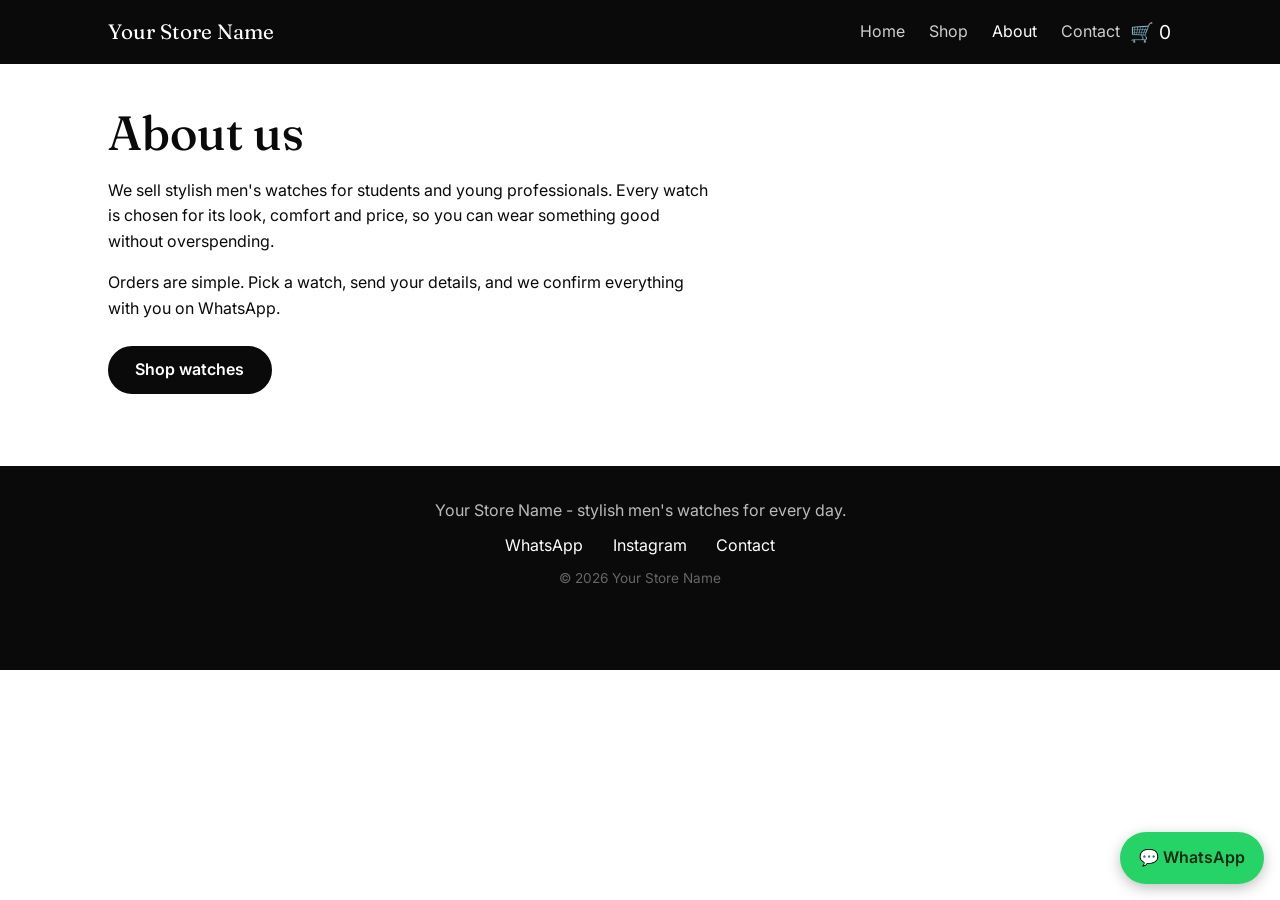
==== about.html @ 5f14ab5b "Initial commit: men's watches store website Static site with home, shop, product, cart, about and co" ====
<!DOCTYPE html>
<html lang="en">
<head>
<meta charset="utf-8">
<meta name="viewport" content="width=device-width, initial-scale=1">
<title>About Us | Your Store Name</title>
<meta name="description" content="Who we are and why we sell stylish, affordable men's watches.">
<!-- Open Graph tags: used by WhatsApp, Facebook etc. when your link is shared. Add images/og-image.jpg (1200x630) -->
<meta property="og:type" content="website">
<meta property="og:title" content="About Us | Your Store Name">
<meta property="og:description" content="Who we are and why we sell stylish, affordable men's watches.">
<meta property="og:image" content="images/og-image.jpg">
<meta name="theme-color" content="#0a0a0a">
<link rel="preconnect" href="https://fonts.googleapis.com">
<link rel="preconnect" href="https://fonts.gstatic.com" crossorigin>
<link href="https://fonts.googleapis.com/css2?family=Fraunces:wght@500;600&family=Inter:wght@400;500;600&display=swap" rel="stylesheet">
<link rel="stylesheet" href="css/style.css">
</head>
<body data-page="about">
<div id="site-header"></div>
<main>
<section class="wrap sec"><h1>About us</h1>
<p style="max-width:60ch;margin-top:1rem">We sell stylish men's watches for students and young professionals. Every watch is chosen for its look, comfort and price, so you can wear something good without overspending.</p>
<p style="max-width:60ch;margin-top:1rem">Orders are simple. Pick a watch, send your details, and we confirm everything with you on WhatsApp.</p>
<p class="center" style="text-align:left"><a class="btn" href="shop.html">Shop watches</a></p></section>
</main>
<div id="site-footer"></div>
<script src="js/products.js"></script>
<script src="js/main.js"></script>
</body>
</html>
---- css/style.css ----
/* ==========================================================
   style.css - mobile first. Base styles = phone, @media = bigger screens
   ========================================================== */

/* 1) COLOURS AND FONTS - change the look here */
:root {
  --black: #0a0a0a;
  --white: #ffffff;
  --grey: #f3f3f3;       /* product card background */
  --line: #e2e2e2;
  --muted: #666666;
  --wa: #25d366;         /* WhatsApp green */
  --serif: "Fraunces", Georgia, serif;
  --sans: "Inter", system-ui, sans-serif;
}

/* 2) BASE */
* { box-sizing: border-box; margin: 0; }
html { scroll-behavior: smooth; }
body { font-family: var(--sans); color: var(--black); background: var(--white); line-height: 1.6; -webkit-text-size-adjust: 100%; }
img { max-width: 100%; display: block; }
a { color: inherit; text-decoration: none; }
h1, h2, h3 { font-family: var(--serif); font-weight: 500; line-height: 1.2; }
h1 { font-size: 2.2rem; } h2 { font-size: 1.7rem; margin-bottom: 1.2rem; } h3 { font-size: 1.05rem; }
.wrap { width: 100%; max-width: 1100px; margin: 0 auto; padding: 0 1.1rem; }
.sec { padding: 2.5rem 1.1rem; }
.center { text-align: center; margin-top: 1.5rem; }
.eyebrow { color: var(--muted); font-size: .9rem; }
:focus-visible { outline: 3px solid #7aa7ff; outline-offset: 2px; }

/* 3) BUTTONS - min-height 44px so they are easy to tap on phones */
.btn, button, select, input, textarea { font: inherit; }
.btn { display: inline-flex; align-items: center; justify-content: center; min-height: 48px; padding: 0 1.6rem; border: 2px solid var(--black); border-radius: 999px; background: var(--black); color: var(--white); font-weight: 600; cursor: pointer; transition: transform .2s, background .2s, color .2s; }
.btn:hover { transform: translateY(-2px); background: #2a2a2a; }
.btn-light { background: var(--white); color: var(--black); border-color: var(--white); }
.btn-light:hover { background: #e9e9e9; }
.btn-ghost { background: transparent; color: var(--black); }
.btn-ghost:hover { background: var(--black); color: var(--white); }
.btn-block { width: 100%; margin-top: .7rem; }
.link { background: none; border: 0; color: var(--muted); text-decoration: underline; min-height: 44px; cursor: pointer; }

/* 4) HEADER AND MOBILE MENU */
.header { position: sticky; top: 0; z-index: 20; background: var(--black); color: var(--white); }
.bar { display: flex; align-items: center; gap: .5rem; min-height: 64px; }
.logo { font-family: var(--serif); font-size: 1.3rem; margin-right: auto; }
.cart-link, .burger { min-height: 44px; min-width: 44px; display: inline-flex; align-items: center; justify-content: center; gap: .3rem; background: none; border: 0; color: inherit; font-size: 1.2rem; cursor: pointer; }
.nav { display: none; position: absolute; top: 64px; left: 0; right: 0; background: var(--black); border-top: 1px solid #222; padding: .5rem 1.1rem 1rem; }
.nav.open { display: block; }
.nav a { display: block; padding: .8rem 0; min-height: 44px; opacity: .8; transition: opacity .2s; }
.nav a:hover, .nav a.active { opacity: 1; }

/* 5) HOME HERO */
.hero { background: radial-gradient(circle at 80% 20%, #2c2c2c, var(--black) 60%); color: var(--white); padding: 4rem 0 4.5rem; }
.hero h1 { max-width: 12ch; margin: .6rem 0 1rem; font-size: 2.8rem; }
.hero p { max-width: 36ch; color: #cfcfcf; margin-bottom: 1.6rem; }
.hero .eyebrow { color: #aaa; }

/* 6) PRODUCT GRID AND CARDS */
.grid { display: grid; grid-template-columns: repeat(2, 1fr); gap: .8rem; }
.card { display: block; }
.imgbox { position: relative; background: var(--grey); border-radius: 16px; overflow: hidden; }
.imgbox img { width: 100%; aspect-ratio: 1; object-fit: cover; transition: transform .4s; }
.card:hover .imgbox img { transform: scale(1.06); }
.badge { position: absolute; top: .6rem; left: .6rem; z-index: 1; background: var(--white); border-radius: 999px; padding: .1rem .7rem; font-size: .75rem; font-weight: 600; }
.card h3 { margin-top: .6rem; }
.stars { color: #b8860b; font-size: .85rem; } .stars small { color: var(--muted); }
.price { font-weight: 600; } .price s { color: var(--muted); font-weight: 400; margin-left: .3rem; }
.price.lg { font-size: 1.5rem; margin: .4rem 0 .8rem; }

/* 7) SHOP FILTERS */
.filters { display: flex; flex-wrap: wrap; gap: .5rem; margin-bottom: 1.2rem; }
.chip, select { min-height: 44px; padding: 0 1.1rem; border: 1.5px solid var(--black); border-radius: 999px; background: var(--white); cursor: pointer; transition: background .2s, color .2s; }
.chip.on { background: var(--black); color: var(--white); }

/* 8) WHY CHOOSE US */
.why { display: grid; gap: 1rem; }
.why div { background: var(--grey); border-radius: 16px; padding: 1.2rem; }
.why p { color: var(--muted); font-size: .95rem; }

/* 9) PRODUCT PAGE */
.pd { display: grid; gap: 1.5rem; }
.qty { display: inline-flex; align-items: center; gap: .3rem; margin: .5rem 0; }
.qty button { width: 44px; height: 44px; border: 1.5px solid var(--black); border-radius: 50%; background: var(--white); font-size: 1.2rem; cursor: pointer; }
.qty span { min-width: 2rem; text-align: center; font-weight: 600; }
.review { border-top: 1px solid var(--line); padding: .9rem 0; }
.note { color: var(--muted); font-size: .85rem; }

/* 10) CART AND CHECKOUT */
.row { display: grid; grid-template-columns: 80px 1fr auto; gap: .9rem; align-items: center; padding: 1rem 0; border-bottom: 1px solid var(--line); }
.row img { border-radius: 12px; background: var(--grey); }
.row > div:last-child { text-align: right; }
.total { text-align: right; font-size: 1.3rem; padding: 1rem 0; }
.form { display: grid; gap: .9rem; margin-top: 1rem; }
.form label { font-weight: 500; display: grid; gap: .3rem; }
.form input, .form textarea { min-height: 48px; padding: .7rem 1rem; border: 1.5px solid var(--line); border-radius: 12px; }
.upi { background: var(--grey); border-radius: 16px; padding: 1.2rem; text-align: center; margin-top: 1.5rem; }
.upi img { width: 150px; margin: .8rem auto; border-radius: 8px; }

/* 11) FOOTER, WHATSAPP BUTTON, TOAST */
footer { background: var(--black); color: #bbb; padding: 2rem 1.1rem 5rem; margin-top: 2rem; text-align: center; }
footer a { display: inline-block; min-height: 44px; padding: .6rem .8rem; color: var(--white); }
.wa { position: fixed; right: 1rem; bottom: 1rem; z-index: 30; min-height: 52px; padding: 0 1.2rem; display: flex; align-items: center; background: var(--wa); color: #072b14; border-radius: 999px; font-weight: 600; box-shadow: 0 4px 14px rgba(0,0,0,.25); transition: transform .2s; }
.wa:hover { transform: scale(1.05); }
.toast { position: fixed; left: 50%; bottom: 5.5rem; transform: translateX(-50%); z-index: 40; background: var(--black); color: var(--white); padding: .7rem 1.3rem; border-radius: 999px; }

/* 12) TABLET AND DESKTOP */
@media (min-width: 760px) {
  h1 { font-size: 3rem; } .hero h1 { font-size: 4rem; }
  .grid { grid-template-columns: repeat(4, 1fr); gap: 1.2rem; }
  .why { grid-template-columns: repeat(4, 1fr); }
  .pd { grid-template-columns: 1fr 1fr; gap: 3rem; align-items: start; }
  .burger { display: none; }
  .nav { display: flex; position: static; background: none; border: 0; padding: 0; gap: 1.5rem; order: 2; }
  .nav a { padding: 0; display: flex; align-items: center; }
  .cart-link { order: 3; }
}

@media (prefers-reduced-motion: reduce) { * { transition: none !important; scroll-behavior: auto !important; } }
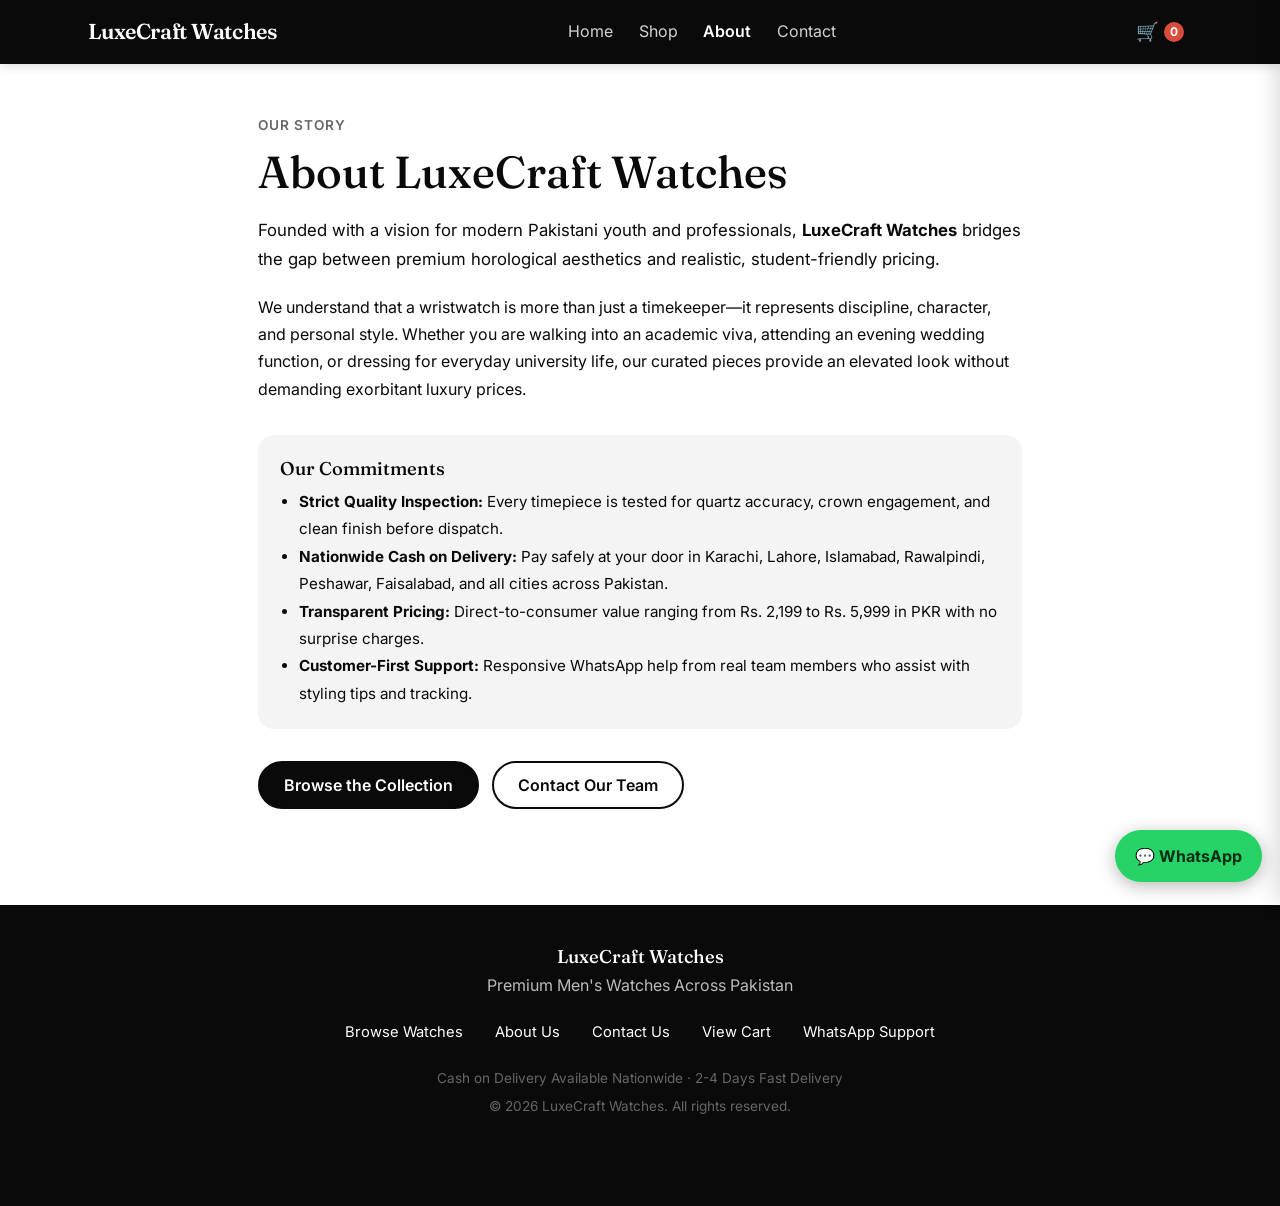
==== commit bea68def: "Add files via upload" ====
--- a/about.html
+++ b/about.html
@@ -3,13 +3,15 @@
 <head>
 <meta charset="utf-8">
 <meta name="viewport" content="width=device-width, initial-scale=1">
-<title>About Us | Your Store Name</title>
-<meta name="description" content="Who we are and why we sell stylish, affordable men's watches.">
-<!-- Open Graph tags: used by WhatsApp, Facebook etc. when your link is shared. Add images/og-image.jpg (1200x630) -->
+<title>About Us | LuxeCraft Watches Pakistan</title>
+<meta name="description" content="Learn about LuxeCraft Watches. Our mission is to deliver dependable, elegantly crafted wristwatches for college students and young professionals across Pakistan.">
+<link rel="canonical" href="https://thesyedabdulwasay-del.github.io/watch-store/about.html">
 <meta property="og:type" content="website">
-<meta property="og:title" content="About Us | Your Store Name">
-<meta property="og:description" content="Who we are and why we sell stylish, affordable men's watches.">
-<meta property="og:image" content="images/og-image.jpg">
+<meta property="og:title" content="About Us | LuxeCraft Watches Pakistan">
+<meta property="og:description" content="Discover our mission to offer high-quality, budget-friendly men's watches with Cash on Delivery in Pakistan.">
+<meta property="og:image" content="images/hero-.png.png">
+<meta property="og:url" content="https://thesyedabdulwasay-del.github.io/watch-store/about.html">
+<meta name="twitter:card" content="summary_large_image">
 <meta name="theme-color" content="#0a0a0a">
 <link rel="preconnect" href="https://fonts.googleapis.com">
 <link rel="preconnect" href="https://fonts.gstatic.com" crossorigin>
@@ -19,10 +21,33 @@
 <body data-page="about">
 <div id="site-header"></div>
 <main>
-<section class="wrap sec"><h1>About us</h1>
-<p style="max-width:60ch;margin-top:1rem">We sell stylish men's watches for students and young professionals. Every watch is chosen for its look, comfort and price, so you can wear something good without overspending.</p>
-<p style="max-width:60ch;margin-top:1rem">Orders are simple. Pick a watch, send your details, and we confirm everything with you on WhatsApp.</p>
-<p class="center" style="text-align:left"><a class="btn" href="shop.html">Shop watches</a></p></section>
+<section class="wrap sec" style="max-width:800px">
+  <span class="eyebrow">Our Story</span>
+  <h1 style="margin:.4rem 0 1rem">About LuxeCraft Watches</h1>
+
+  <p style="margin-bottom:1.2rem;font-size:1.05rem;line-height:1.75">
+    Founded with a vision for modern Pakistani youth and professionals, <b>LuxeCraft Watches</b> bridges the gap between premium horological aesthetics and realistic, student-friendly pricing.
+  </p>
+
+  <p style="margin-bottom:1.2rem;line-height:1.7">
+    We understand that a wristwatch is more than just a timekeeper—it represents discipline, character, and personal style. Whether you are walking into an academic viva, attending an evening wedding function, or dressing for everyday university life, our curated pieces provide an elevated look without demanding exorbitant luxury prices.
+  </p>
+
+  <div style="background:var(--grey);border-radius:16px;padding:1.4rem;margin:2rem 0">
+    <h3 style="margin-bottom:.5rem">Our Commitments</h3>
+    <ul style="padding-left:1.2rem;line-height:1.8;font-size:.95rem">
+      <li><b>Strict Quality Inspection:</b> Every timepiece is tested for quartz accuracy, crown engagement, and clean finish before dispatch.</li>
+      <li><b>Nationwide Cash on Delivery:</b> Pay safely at your door in Karachi, Lahore, Islamabad, Rawalpindi, Peshawar, Faisalabad, and all cities across Pakistan.</li>
+      <li><b>Transparent Pricing:</b> Direct-to-consumer value ranging from Rs. 2,199 to Rs. 5,999 in PKR with no surprise charges.</li>
+      <li><b>Customer-First Support:</b> Responsive WhatsApp help from real team members who assist with styling tips and tracking.</li>
+    </ul>
+  </div>
+
+  <p style="margin-top:1.5rem">
+    <a class="btn" href="shop.html">Browse the Collection</a>
+    <a class="btn btn-ghost" href="contact.html" style="margin-left:.6rem">Contact Our Team</a>
+  </p>
+</section>
 </main>
 <div id="site-footer"></div>
 <script src="js/products.js"></script>
--- a/css/style.css
+++ b/css/style.css
@@ -1,118 +1,404 @@
 /* ==========================================================
-   style.css - mobile first. Base styles = phone, @media = bigger screens
+   style.css - LuxeCraft Watches (Pakistan)
+   Mobile first. Base styles = phone, @media = bigger screens
    ========================================================== */
 
-/* 1) COLOURS AND FONTS - change the look here */
+/* 1) COLOURS AND FONTS */
 :root {
   --black: #0a0a0a;
   --white: #ffffff;
-  --grey: #f3f3f3;       /* product card background */
+  --grey: #f4f4f4;       /* product card & box background */
   --line: #e2e2e2;
   --muted: #666666;
   --wa: #25d366;         /* WhatsApp green */
+  --wa-dark: #075e54;
+  --success: #1e7e34;
+  --danger: #d94b3d;
+  --warning: #b8860b;
   --serif: "Fraunces", Georgia, serif;
-  --sans: "Inter", system-ui, sans-serif;
-}
-
-/* 2) BASE */
-* { box-sizing: border-box; margin: 0; }
-html { scroll-behavior: smooth; }
-body { font-family: var(--sans); color: var(--black); background: var(--white); line-height: 1.6; -webkit-text-size-adjust: 100%; }
-img { max-width: 100%; display: block; }
+  --sans: "Inter", system-ui, -apple-system, BlinkMacSystemFont, "Segoe UI", Roboto, sans-serif;
+}
+
+/* 2) BASE RESET & TYPOGRAPHY */
+* { box-sizing: border-box; margin: 0; padding: 0; }
+html { scroll-behavior: smooth; font-size: 16px; }
+body {
+  font-family: var(--sans);
+  color: var(--black);
+  background: var(--white);
+  line-height: 1.6;
+  -webkit-text-size-adjust: 100%;
+  overflow-x: hidden;
+}
+img { max-width: 100%; height: auto; display: block; }
 a { color: inherit; text-decoration: none; }
-h1, h2, h3 { font-family: var(--serif); font-weight: 500; line-height: 1.2; }
-h1 { font-size: 2.2rem; } h2 { font-size: 1.7rem; margin-bottom: 1.2rem; } h3 { font-size: 1.05rem; }
+h1, h2, h3, h4 { font-family: var(--serif); font-weight: 500; line-height: 1.25; }
+h1 { font-size: 2.1rem; }
+h2 { font-size: 1.6rem; margin-bottom: 1.1rem; }
+h3 { font-size: 1.15rem; }
+h4 { font-size: 1rem; margin-bottom: .4rem; }
+
 .wrap { width: 100%; max-width: 1100px; margin: 0 auto; padding: 0 1.1rem; }
-.sec { padding: 2.5rem 1.1rem; }
-.center { text-align: center; margin-top: 1.5rem; }
-.eyebrow { color: var(--muted); font-size: .9rem; }
+.sec { padding: 2.2rem 1.1rem; }
+.center { text-align: center; }
+.eyebrow { color: var(--muted); font-size: .85rem; text-transform: uppercase; letter-spacing: .08em; font-weight: 600; }
 :focus-visible { outline: 3px solid #7aa7ff; outline-offset: 2px; }
 
-/* 3) BUTTONS - min-height 44px so they are easy to tap on phones */
+/* 3) BUTTONS & INTERACTIVE ELEMENTS - Touch-friendly >= 44px */
 .btn, button, select, input, textarea { font: inherit; }
-.btn { display: inline-flex; align-items: center; justify-content: center; min-height: 48px; padding: 0 1.6rem; border: 2px solid var(--black); border-radius: 999px; background: var(--black); color: var(--white); font-weight: 600; cursor: pointer; transition: transform .2s, background .2s, color .2s; }
-.btn:hover { transform: translateY(-2px); background: #2a2a2a; }
+.btn {
+  display: inline-flex;
+  align-items: center;
+  justify-content: center;
+  min-height: 48px;
+  padding: 0 1.5rem;
+  border: 2px solid var(--black);
+  border-radius: 999px;
+  background: var(--black);
+  color: var(--white);
+  font-weight: 600;
+  cursor: pointer;
+  text-align: center;
+  transition: transform .18s ease, background .18s ease, color .18s ease, box-shadow .18s ease;
+  user-select: none;
+}
+.btn:hover { transform: translateY(-2px); background: #262626; }
+.btn:active { transform: translateY(0); }
+.btn[disabled] { opacity: .6; cursor: not-allowed; transform: none; }
+
 .btn-light { background: var(--white); color: var(--black); border-color: var(--white); }
 .btn-light:hover { background: #e9e9e9; }
-.btn-ghost { background: transparent; color: var(--black); }
+.btn-ghost { background: transparent; color: var(--black); border-color: var(--black); }
 .btn-ghost:hover { background: var(--black); color: var(--white); }
-.btn-block { width: 100%; margin-top: .7rem; }
-.link { background: none; border: 0; color: var(--muted); text-decoration: underline; min-height: 44px; cursor: pointer; }
-
-/* 4) HEADER AND MOBILE MENU */
-.header { position: sticky; top: 0; z-index: 20; background: var(--black); color: var(--white); }
-.bar { display: flex; align-items: center; gap: .5rem; min-height: 64px; }
-.logo { font-family: var(--serif); font-size: 1.3rem; margin-right: auto; }
-.cart-link, .burger { min-height: 44px; min-width: 44px; display: inline-flex; align-items: center; justify-content: center; gap: .3rem; background: none; border: 0; color: inherit; font-size: 1.2rem; cursor: pointer; }
-.nav { display: none; position: absolute; top: 64px; left: 0; right: 0; background: var(--black); border-top: 1px solid #222; padding: .5rem 1.1rem 1rem; }
+.btn-block { width: 100%; margin-top: .6rem; }
+.btn-wa { background: var(--wa); color: #063a18; border-color: var(--wa); }
+.btn-wa:hover { background: #1ebe5d; color: #000; }
+.btn-danger { background: var(--danger); border-color: var(--danger); color: #fff; }
+.btn-danger:hover { background: #b83226; }
+.link { background: none; border: 0; color: var(--muted); text-decoration: underline; min-height: 44px; cursor: pointer; padding: 0 .4rem; }
+.link:hover { color: var(--black); }
+
+/* 4) HEADER AND NAVIGATION */
+.header { position: sticky; top: 0; z-index: 30; background: var(--black); color: var(--white); box-shadow: 0 2px 10px rgba(0,0,0,.15); }
+.bar { display: flex; align-items: center; justify-content: space-between; gap: .8rem; min-height: 64px; }
+.logo { font-family: var(--serif); font-size: 1.35rem; font-weight: 600; letter-spacing: -.02em; display: inline-flex; align-items: center; gap: .5rem; }
+.logo img { height: 38px; width: auto; object-fit: contain; }
+.cart-link, .burger {
+  min-height: 44px;
+  min-width: 44px;
+  display: inline-flex;
+  align-items: center;
+  justify-content: center;
+  gap: .35rem;
+  background: none;
+  border: 0;
+  color: inherit;
+  font-size: 1.15rem;
+  cursor: pointer;
+  border-radius: 8px;
+}
+.cart-link { position: relative; font-weight: 600; padding: 0 .5rem; }
+#cart-count {
+  background: var(--danger);
+  color: #fff;
+  font-size: .75rem;
+  min-width: 20px;
+  height: 20px;
+  border-radius: 999px;
+  display: inline-flex;
+  align-items: center;
+  justify-content: center;
+  padding: 0 4px;
+  font-weight: 700;
+}
+.nav { display: none; position: absolute; top: 64px; left: 0; right: 0; background: var(--black); border-top: 1px solid #222; padding: .6rem 1.1rem 1.2rem; }
 .nav.open { display: block; }
-.nav a { display: block; padding: .8rem 0; min-height: 44px; opacity: .8; transition: opacity .2s; }
-.nav a:hover, .nav a.active { opacity: 1; }
-
-/* 5) HOME HERO */
-.hero { background: radial-gradient(circle at 80% 20%, #2c2c2c, var(--black) 60%); color: var(--white); padding: 4rem 0 4.5rem; }
-.hero h1 { max-width: 12ch; margin: .6rem 0 1rem; font-size: 2.8rem; }
-.hero p { max-width: 36ch; color: #cfcfcf; margin-bottom: 1.6rem; }
-.hero .eyebrow { color: #aaa; }
-
-/* 6) PRODUCT GRID AND CARDS */
-.grid { display: grid; grid-template-columns: repeat(2, 1fr); gap: .8rem; }
-.card { display: block; }
-.imgbox { position: relative; background: var(--grey); border-radius: 16px; overflow: hidden; }
-.imgbox img { width: 100%; aspect-ratio: 1; object-fit: cover; transition: transform .4s; }
-.card:hover .imgbox img { transform: scale(1.06); }
-.badge { position: absolute; top: .6rem; left: .6rem; z-index: 1; background: var(--white); border-radius: 999px; padding: .1rem .7rem; font-size: .75rem; font-weight: 600; }
-.card h3 { margin-top: .6rem; }
-.stars { color: #b8860b; font-size: .85rem; } .stars small { color: var(--muted); }
-.price { font-weight: 600; } .price s { color: var(--muted); font-weight: 400; margin-left: .3rem; }
-.price.lg { font-size: 1.5rem; margin: .4rem 0 .8rem; }
+.nav a { display: block; padding: .75rem 0; min-height: 44px; opacity: .82; transition: opacity .2s; }
+.nav a:hover, .nav a.active { opacity: 1; font-weight: 600; }
+
+/* 5) HERO BANNER */
+.hero-banner { background: var(--black); overflow: hidden; }
+.hero-banner a { display: block; }
+.hero-banner img { width: 100%; height: auto; max-height: 520px; object-fit: cover; }
+
+/* 6) PRODUCT GRID & CARDS */
+.grid { display: grid; grid-template-columns: repeat(2, minmax(0, 1fr)); gap: .9rem; }
+.card { display: flex; flex-direction: column; background: var(--white); border-radius: 16px; overflow: hidden; transition: transform .25s ease; }
+.card:hover { transform: translateY(-3px); }
+.imgbox { position: relative; background: var(--grey); border-radius: 16px; overflow: hidden; aspect-ratio: 1; display: flex; align-items: center; justify-content: center; }
+.imgbox img { width: 100%; height: 100%; object-fit: cover; transition: transform .4s ease; }
+.card:hover .imgbox img { transform: scale(1.05); }
+
+.badge { position: absolute; top: .6rem; left: .6rem; z-index: 2; background: var(--white); color: var(--black); border-radius: 999px; padding: .15rem .65rem; font-size: .72rem; font-weight: 700; box-shadow: 0 2px 6px rgba(0,0,0,.1); text-transform: uppercase; letter-spacing: .04em; }
+.badge.badge-sale { background: var(--danger); color: var(--white); }
+.badge.badge-new { background: var(--black); color: var(--white); }
+
+.stock-tag { font-size: .75rem; font-weight: 600; display: inline-flex; align-items: center; gap: .3rem; margin-top: .2rem; }
+.stock-tag.in { color: var(--success); }
+.stock-tag.out { color: var(--danger); }
+
+.card h3 { margin-top: .6rem; font-size: 1.05rem; white-space: nowrap; overflow: hidden; text-overflow: ellipsis; }
+.stars { color: #b8860b; font-size: .85rem; }
+.stars small { color: var(--muted); font-size: .8rem; }
+.price { font-weight: 700; font-size: 1.05rem; margin-top: .2rem; }
+.price s { color: var(--muted); font-weight: 400; font-size: .9rem; margin-left: .35rem; text-decoration: line-through; }
+.price.lg { font-size: 1.55rem; margin: .5rem 0 .9rem; }
 
 /* 7) SHOP FILTERS */
-.filters { display: flex; flex-wrap: wrap; gap: .5rem; margin-bottom: 1.2rem; }
-.chip, select { min-height: 44px; padding: 0 1.1rem; border: 1.5px solid var(--black); border-radius: 999px; background: var(--white); cursor: pointer; transition: background .2s, color .2s; }
+.filters { display: flex; flex-wrap: wrap; gap: .5rem; margin-bottom: 1.4rem; align-items: center; }
+.chip, select { min-height: 44px; padding: 0 1.1rem; border: 1.5px solid var(--black); border-radius: 999px; background: var(--white); cursor: pointer; transition: background .2s, color .2s; font-weight: 500; font-size: .9rem; }
 .chip.on { background: var(--black); color: var(--white); }
 
-/* 8) WHY CHOOSE US */
+/* 8) TRUST / VALUE PROPOSITIONS */
 .why { display: grid; gap: 1rem; }
-.why div { background: var(--grey); border-radius: 16px; padding: 1.2rem; }
-.why p { color: var(--muted); font-size: .95rem; }
-
-/* 9) PRODUCT PAGE */
+.why div { background: var(--grey); border-radius: 16px; padding: 1.3rem; }
+.why h3 { font-size: 1.1rem; margin-bottom: .3rem; }
+.why p { color: var(--muted); font-size: .92rem; }
+
+/* 9) PRODUCT DETAILS PAGE */
 .pd { display: grid; gap: 1.5rem; }
-.qty { display: inline-flex; align-items: center; gap: .3rem; margin: .5rem 0; }
-.qty button { width: 44px; height: 44px; border: 1.5px solid var(--black); border-radius: 50%; background: var(--white); font-size: 1.2rem; cursor: pointer; }
-.qty span { min-width: 2rem; text-align: center; font-weight: 600; }
-.review { border-top: 1px solid var(--line); padding: .9rem 0; }
+.qty { display: inline-flex; align-items: center; gap: .4rem; margin: .6rem 0; }
+.qty button { width: 44px; height: 44px; border: 1.5px solid var(--black); border-radius: 50%; background: var(--white); font-size: 1.2rem; cursor: pointer; display: flex; align-items: center; justify-content: center; }
+.qty button:hover { background: var(--grey); }
+.qty span { min-width: 2.2rem; text-align: center; font-weight: 700; font-size: 1.05rem; }
+.review { border-top: 1px solid var(--line); padding: 1rem 0; }
+.review p { margin-top: .3rem; color: #333; }
 .note { color: var(--muted); font-size: .85rem; }
 
-/* 10) CART AND CHECKOUT */
+/* 10) CART & CHECKOUT PAGE */
 .row { display: grid; grid-template-columns: 80px 1fr auto; gap: .9rem; align-items: center; padding: 1rem 0; border-bottom: 1px solid var(--line); }
-.row img { border-radius: 12px; background: var(--grey); }
+.row img { border-radius: 12px; background: var(--grey); width: 80px; height: 80px; object-fit: cover; }
 .row > div:last-child { text-align: right; }
 .total { text-align: right; font-size: 1.3rem; padding: 1rem 0; }
-.form { display: grid; gap: .9rem; margin-top: 1rem; }
-.form label { font-weight: 500; display: grid; gap: .3rem; }
-.form input, .form textarea { min-height: 48px; padding: .7rem 1rem; border: 1.5px solid var(--line); border-radius: 12px; }
-.upi { background: var(--grey); border-radius: 16px; padding: 1.2rem; text-align: center; margin-top: 1.5rem; }
-.upi img { width: 150px; margin: .8rem auto; border-radius: 8px; }
-
-/* 11) FOOTER, WHATSAPP BUTTON, TOAST */
-footer { background: var(--black); color: #bbb; padding: 2rem 1.1rem 5rem; margin-top: 2rem; text-align: center; }
-footer a { display: inline-block; min-height: 44px; padding: .6rem .8rem; color: var(--white); }
-.wa { position: fixed; right: 1rem; bottom: 1rem; z-index: 30; min-height: 52px; padding: 0 1.2rem; display: flex; align-items: center; background: var(--wa); color: #072b14; border-radius: 999px; font-weight: 600; box-shadow: 0 4px 14px rgba(0,0,0,.25); transition: transform .2s; }
-.wa:hover { transform: scale(1.05); }
-.toast { position: fixed; left: 50%; bottom: 5.5rem; transform: translateX(-50%); z-index: 40; background: var(--black); color: var(--white); padding: .7rem 1.3rem; border-radius: 999px; }
-
-/* 12) TABLET AND DESKTOP */
+
+.form { display: grid; gap: 1rem; margin-top: 1.5rem; }
+.field-group { display: grid; gap: .35rem; }
+.field-group label { font-weight: 600; font-size: .92rem; }
+.req { color: var(--danger); }
+.opt { color: var(--muted); font-size: .8rem; font-weight: 400; }
+.field-error { color: var(--danger); font-size: .8rem; display: none; margin-top: .1rem; }
+.field-error.active { display: block; }
+.field-grid { display: grid; grid-template-columns: 1fr; gap: 1rem; }
+
+.form input, .form textarea, .form select {
+  min-height: 48px;
+  padding: .75rem 1rem;
+  border: 1.5px solid var(--line);
+  border-radius: 12px;
+  background: var(--white);
+  color: var(--black);
+  width: 100%;
+}
+.form input:focus, .form textarea:focus, .form select:focus {
+  border-color: var(--black);
+  outline: none;
+}
+.code-row { display: flex; gap: .5rem; }
+.code-row input { flex: 1; }
+
+.pay-options-box { display: grid; gap: .6rem; }
+.pay-opt-label {
+  display: flex;
+  align-items: center;
+  justify-content: space-between;
+  gap: .8rem;
+  padding: .9rem 1.1rem;
+  border: 1.5px solid var(--line);
+  border-radius: 12px;
+  cursor: pointer;
+  transition: border-color .2s, background .2s;
+  min-height: 52px;
+}
+.pay-opt-label.selected {
+  border-color: var(--black);
+  background: #fafafa;
+}
+.pay-opt-label input[type="radio"] {
+  width: 18px;
+  min-height: 18px;
+  margin: 0;
+}
+.pay-opt-left { display: flex; align-items: center; gap: .7rem; font-weight: 600; font-size: .95rem; }
+.pay-badge { font-size: .75rem; background: #eaf7ed; color: var(--success); padding: .2rem .6rem; border-radius: 999px; font-weight: 700; }
+
+.upi {
+  background: var(--grey);
+  border-radius: 14px;
+  padding: 1.2rem;
+  margin-top: .5rem;
+  border: 1px dashed #ccc;
+}
+
+.checkout-summary-card {
+  background: var(--grey);
+  border-radius: 16px;
+  padding: 1.2rem;
+  display: grid;
+  gap: .6rem;
+  margin-top: .5rem;
+}
+.checkout-summary-card h3 { font-size: 1.1rem; margin-bottom: .2rem; }
+.summary-line { display: flex; justify-content: space-between; align-items: center; font-size: .95rem; }
+.summary-line.total-line { border-top: 1px solid var(--line); padding-top: .6rem; font-weight: 700; font-size: 1.25rem; }
+
+.alert { padding: .9rem 1.2rem; border-radius: 12px; font-size: .9rem; margin-top: .5rem; }
+.alert-error { background: #fee2e2; color: #991b1b; border: 1px solid #f87171; }
+.alert-success { background: #dcfce7; color: #166534; border: 1px solid #86efac; }
+
+/* SPINNER */
+.spinner {
+  display: inline-block;
+  width: 18px;
+  height: 18px;
+  border: 2px solid rgba(255,255,255,.3);
+  border-radius: 50%;
+  border-top-color: #fff;
+  animation: spin .7s linear infinite;
+  margin-left: .5rem;
+}
+@keyframes spin { to { transform: rotate(360deg); } }
+
+/* ORDER SUCCESS CONFIRMATION */
+.order-success-card {
+  background: var(--white);
+  border: 1.5px solid var(--line);
+  border-radius: 20px;
+  padding: 2rem 1.3rem;
+  text-align: center;
+  margin-top: 1.5rem;
+  box-shadow: 0 4px 20px rgba(0,0,0,.04);
+}
+.success-icon-wrap {
+  width: 64px;
+  height: 64px;
+  border-radius: 50%;
+  background: var(--success);
+  color: #fff;
+  font-size: 2rem;
+  display: inline-flex;
+  align-items: center;
+  justify-content: center;
+  margin-bottom: 1rem;
+}
+.order-ref-badge {
+  display: inline-block;
+  background: var(--grey);
+  padding: .35rem 1rem;
+  border-radius: 999px;
+  font-size: .95rem;
+  margin: .6rem 0 1rem;
+}
+.success-lead { color: var(--muted); max-width: 500px; margin: 0 auto 1.5rem; font-size: .95rem; }
+.success-details-grid { display: grid; gap: 1rem; text-align: left; margin: 1.5rem 0; }
+.detail-box { background: var(--grey); border-radius: 14px; padding: 1.1rem; }
+.detail-box h4 { font-family: var(--sans); font-weight: 700; margin-bottom: .6rem; }
+.detail-box p { font-size: .9rem; margin-bottom: .3rem; }
+.dim-line { border: 0; border-top: 1px solid var(--line); margin: .7rem 0; }
+.flex-between { display: flex; justify-content: space-between; align-items: center; }
+.text-large { font-size: 1.15rem; color: var(--black); }
+.post-order-actions { max-width: 440px; margin: 1.5rem auto 0; }
+
+/* 11) SIDE DRAWER CART */
+.dr-back { position: fixed; inset: 0; background: rgba(0,0,0,.55); opacity: 0; pointer-events: none; transition: opacity .3s; z-index: 50; }
+.dr { position: fixed; top: 0; right: 0; bottom: 0; width: min(420px, 100%); background: #fff; z-index: 60; transform: translateX(100%); transition: transform .3s; display: flex; flex-direction: column; box-shadow: -4px 0 20px rgba(0,0,0,.15); }
+body.dr-open .dr-back { opacity: 1; pointer-events: auto; }
+body.dr-open .dr { transform: none; }
+.dr-head { display: flex; justify-content: space-between; align-items: center; padding: .8rem 1.2rem; border-bottom: 1px solid var(--line); }
+.dr-body { flex: 1; overflow-y: auto; padding: .6rem 1.2rem; }
+.dr-foot { padding: 1.1rem 1.2rem; border-top: 1px solid var(--line); background: #fafafa; }
+.dr-bar { height: 7px; background: #e5e5e5; border-radius: 9px; overflow: hidden; margin-bottom: .3rem; }
+.dr-bar i { display: block; height: 100%; background: var(--success); border-radius: 9px; transition: width .3s ease; }
+.dr .row { grid-template-columns: 65px 1fr auto; padding: .8rem 0; }
+.dr .row img { width: 65px; height: 65px; }
+
+/* 12) FOOTER & FLOATING WHATSAPP */
+footer { background: var(--black); color: #bbb; padding: 2.5rem 1.1rem 5.5rem; margin-top: 3rem; text-align: center; }
+footer a { display: inline-block; min-height: 44px; padding: .6rem .8rem; color: var(--white); font-size: .92rem; }
+footer .footer-links { display: flex; justify-content: center; flex-wrap: wrap; gap: .4rem; margin: .8rem 0; }
+.wa {
+  position: fixed;
+  right: 1.1rem;
+  bottom: 1.1rem;
+  z-index: 40;
+  min-height: 52px;
+  padding: 0 1.25rem;
+  display: flex;
+  align-items: center;
+  gap: .5rem;
+  background: var(--wa);
+  color: #072b14;
+  border-radius: 999px;
+  font-weight: 700;
+  box-shadow: 0 4px 18px rgba(0,0,0,.28);
+  transition: transform .2s ease, box-shadow .2s ease;
+}
+.wa:hover { transform: scale(1.05); box-shadow: 0 6px 22px rgba(0,0,0,.35); }
+.toast {
+  position: fixed;
+  left: 50%;
+  bottom: 5.5rem;
+  transform: translateX(-50%);
+  z-index: 50;
+  background: var(--black);
+  color: var(--white);
+  padding: .75rem 1.4rem;
+  border-radius: 999px;
+  font-size: .9rem;
+  font-weight: 500;
+  box-shadow: 0 4px 16px rgba(0,0,0,.25);
+  max-width: 90vw;
+  text-align: center;
+}
+
+/* 13) STATUS BADGES & ADMIN METRICS */
+.status-pill {
+  display: inline-block;
+  padding: .2rem .65rem;
+  border-radius: 999px;
+  font-size: .78rem;
+  font-weight: 700;
+  text-transform: capitalize;
+}
+.status-pending { background: #fef3c7; color: #92400e; }
+.status-confirmed { background: #e0f2fe; color: #075985; }
+.status-processing { background: #ede9fe; color: #5b21b6; }
+.status-shipped { background: #dbeafe; color: #1e40af; }
+.status-delivered { background: #dcfce7; color: #166534; }
+.status-cancelled { background: #fee2e2; color: #991b1b; }
+
+.kpi-grid { display: grid; grid-template-columns: repeat(2, 1fr); gap: .8rem; margin: 1.2rem 0; }
+.kpi-card { background: var(--grey); border-radius: 14px; padding: 1.1rem; }
+.kpi-val { font-size: 1.5rem; font-weight: 700; color: var(--black); }
+.kpi-lbl { font-size: .8rem; color: var(--muted); text-transform: uppercase; font-weight: 600; margin-top: .15rem; }
+
+.admin-toolbar { display: flex; gap: .6rem; flex-wrap: wrap; margin: 1rem 0; align-items: center; }
+.admin-toolbar input { flex: 1; min-width: 180px; min-height: 42px; border: 1.5px solid var(--line); border-radius: 999px; padding: 0 1rem; }
+
+/* 14) TABLET & DESKTOP BREAKPOINTS (760px, 1024px, 1366px) */
+@media (min-width: 600px) {
+  .field-grid { grid-template-columns: 1fr 1fr; }
+  .success-details-grid { grid-template-columns: 1fr 1fr; }
+}
+
 @media (min-width: 760px) {
-  h1 { font-size: 3rem; } .hero h1 { font-size: 4rem; }
-  .grid { grid-template-columns: repeat(4, 1fr); gap: 1.2rem; }
+  h1 { font-size: 2.8rem; }
+  h2 { font-size: 1.9rem; }
+  .grid { grid-template-columns: repeat(4, 1fr); gap: 1.1rem; }
   .why { grid-template-columns: repeat(4, 1fr); }
-  .pd { grid-template-columns: 1fr 1fr; gap: 3rem; align-items: start; }
+  .pd { grid-template-columns: 1.1fr 1fr; gap: 2.8rem; align-items: start; }
   .burger { display: none; }
-  .nav { display: flex; position: static; background: none; border: 0; padding: 0; gap: 1.5rem; order: 2; }
+  .nav { display: flex; position: static; background: none; border: 0; padding: 0; gap: 1.6rem; order: 2; }
   .nav a { padding: 0; display: flex; align-items: center; }
   .cart-link { order: 3; }
-}
-
-@media (prefers-reduced-motion: reduce) { * { transition: none !important; scroll-behavior: auto !important; } }
+  .kpi-grid { grid-template-columns: repeat(4, 1fr); }
+}
+
+@media (min-width: 1024px) {
+  .wrap { max-width: 1140px; }
+  .grid { gap: 1.3rem; }
+  .sec { padding: 3rem 1.1rem; }
+}
+
+@media (prefers-reduced-motion: reduce) {
+  * { transition: none !important; animation: none !important; scroll-behavior: auto !important; }
+}
